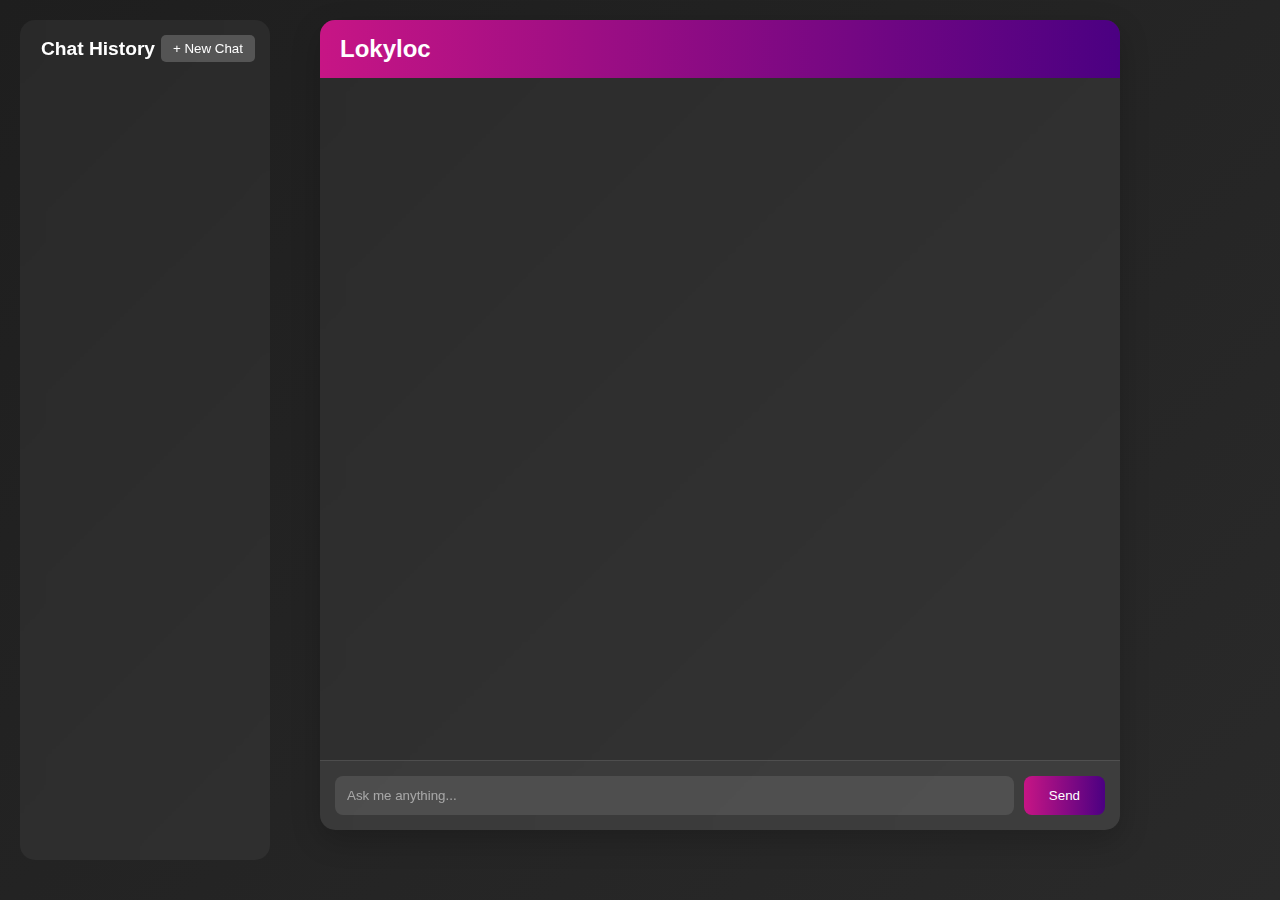
==== frontend/index.html @ 49a90373 "base code" ====
<!DOCTYPE html>
<html lang="en">
<head>
    <meta charset="UTF-8">
    <meta name="viewport" content="width=device-width, initial-scale=1.0">
    <title>Modern AI Chat UI</title>
    <link rel="stylesheet" href="styles.css">
</head>
<body>
    <div class="app-container">
        <div class="sidebar" id="sidebar">
            <div class="sidebar-header">
                <h2>Chat History</h2>
                <button id="new-chat">+ New Chat</button>
            </div>
            <div class="chat-list" id="chat-list">
            </div>
        </div>
        <div class="chat-container">
            <div class="chat-header">
                <h1>Lokyloc</h1>
            </div>
            <div class="chat-history" id="chat-history">
                <!-- Messages will be dynamically added here -->
            </div>
            <div class="input-area">
                <input type="text" id="user-input" placeholder="Ask me anything...">
                <button id="send-button">Send</button>
            </div>
        </div>
    </div>
    <script src="script.js"></script>
</body>
</html>
---- frontend/styles.css ----
* {
    box-sizing: border-box;
    margin: 0;
    padding: 0;
}

body {
    font-family: 'Segoe UI', Tahoma, Geneva, Verdana, sans-serif;
    min-height: 100vh;
    background: linear-gradient(135deg, #1e1e1e, #2a2a2a);
    transition: background 0.3s ease;
    padding: 20px;
}

.app-container {
    display: flex;
    width: 100%;
    max-width: 1200px;
    height: 90vh;
    margin: 0 auto;
    position: relative;
}

.sidebar {
    width: 250px;
    background: rgba(255, 255, 255, 0.05);
    backdrop-filter: blur(10px);
    border-radius: 15px;
    display: flex;
    flex-direction: column;
    padding: 15px;
    color: #fff;
    position: fixed;
    left: 20px;
    top: 20px;
    height: calc(100% - 60px);
    transition: transform 0.3s ease;
    z-index: 10;
    transform: translateY(0);
}

.sidebar.closed {
    transform: translateY(-100%);
}

.sidebar-header {
    display: flex;
    align-items: center;
    justify-content: space-between;
    margin-bottom: 20px;
}

.sidebar-header h2 {
    font-size: 1.2rem;
    flex-grow: 1;
    text-align: center;
}

#new-chat {
    padding: 6px 12px;
    background: rgba(255, 255, 255, 0.2);
    border: none;
    border-radius: 5px;
    color: white;
    cursor: pointer;
    transition: background 0.3s;
}

#new-chat:hover {
    background: rgba(255, 255, 255, 0.3);
}

.chat-list {
    flex: 1;
    overflow-y: auto;
}

.chat-item {
    padding: 10px;
    margin-bottom: 5px;
    background: rgba(255, 255, 255, 0.1);
    border-radius: 5px;
    cursor: pointer;
    transition: background 0.2s;
    position: relative;
    display: flex;
    justify-content: space-between;
    align-items: center;
}

.chat-item:hover {
    background: rgba(255, 255, 255, 0.2);
}

.chat-item .trash-icon {
    display: none;
    font-size: 1rem;
    color: #fff;
    cursor: pointer;
    padding: 0 5px;
}

.chat-item:hover .trash-icon {
    display: block;
}

.chat-item .trash-icon:hover {
    color: #ff4444;
}

#sidebar-toggle {
    position: fixed;
    left: 20px;
    bottom: 20px;
    background: rgba(255, 255, 255, 0.2);
    border: none;
    border-radius: 5px;
    color: white;
    font-size: 1.5rem;
    padding: 5px 10px;
    cursor: pointer;
    transition: opacity 0.3s ease;
    z-index: 11;
    opacity: 0;
}

#sidebar-toggle.sidebar-toggle-visible {
    opacity: 1;
}

#sidebar-toggle:hover {
    background: rgba(255, 255, 255, 0.3);
}

.chat-container {
    flex: 1;
    background: rgba(255, 255, 255, 0.05);
    backdrop-filter: blur(10px);
    border-radius: 15px;
    box-shadow: 0 10px 30px rgba(0, 0, 0, 0.2);
    display: flex;
    flex-direction: column;
    overflow: hidden;
    max-width: 800px;
    margin-left: 280px;
    transition: margin-left 0.3s ease;
}

.chat-container.full-width {
    margin-left: 20px;
}

.chat-header {
    padding: 15px 20px;
    background: linear-gradient(90deg, #c71585, #4b0082);
    color: white;
    display: flex;
    justify-content: space-between;
    align-items: center;
}

.chat-header h1 {
    font-size: 1.5rem;
}

#theme-toggle {
    padding: 8px 15px;
    background: rgba(255, 255, 255, 0.2);
    border: none;
    border-radius: 5px;
    color: white;
    cursor: pointer;
    transition: background 0.3s;
}

#theme-toggle:hover {
    background: rgba(255, 255, 255, 0.3);
}

.chat-history {
    flex: 1;
    padding: 20px;
    overflow-y: auto;
    color: #fff;
}

.message {
    margin-bottom: 15px;
    padding: 12px 18px;
    border-radius: 10px;
    max-width: 70%;
    word-wrap: break-word;
    animation: slideIn 0.2s ease-in-out;
}

.user-message {
    background: #444;
    color: white;
    margin-left: auto;
}

.ai-message {
    background: rgba(255, 255, 255, 0.1);
    color: #fff;
    margin-right: auto;
}

.typing-indicator {
    font-style: italic;
    color: rgba(255, 255, 255, 0.6);
}

.input-area {
    padding: 15px;
    display: flex;
    background: rgba(255, 255, 255, 0.05);
    border-top: 1px solid rgba(255, 255, 255, 0.1);
}

#user-input {
    flex: 1;
    padding: 12px;
    border: none;
    border-radius: 8px;
    background: rgba(255, 255, 255, 0.1);
    color: #fff;
    outline: none;
    transition: background 0.3s;
}

#user-input::placeholder {
    color: rgba(255, 255, 255, 0.5);
}

#send-button {
    padding: 12px 25px;
    margin-left: 10px;
    background: linear-gradient(90deg, #c71585, #4b0082);
    color: white;
    border: none;
    border-radius: 8px;
    cursor: pointer;
    transition: transform 0.2s;
}

#send-button:hover {
    transform: scale(1.05);
}

@keyframes slideIn {
    from {
        opacity: 0;
        transform: translateY(10px);
    }
    to {
        opacity: 1;
        transform: translateY(0);
    }
}
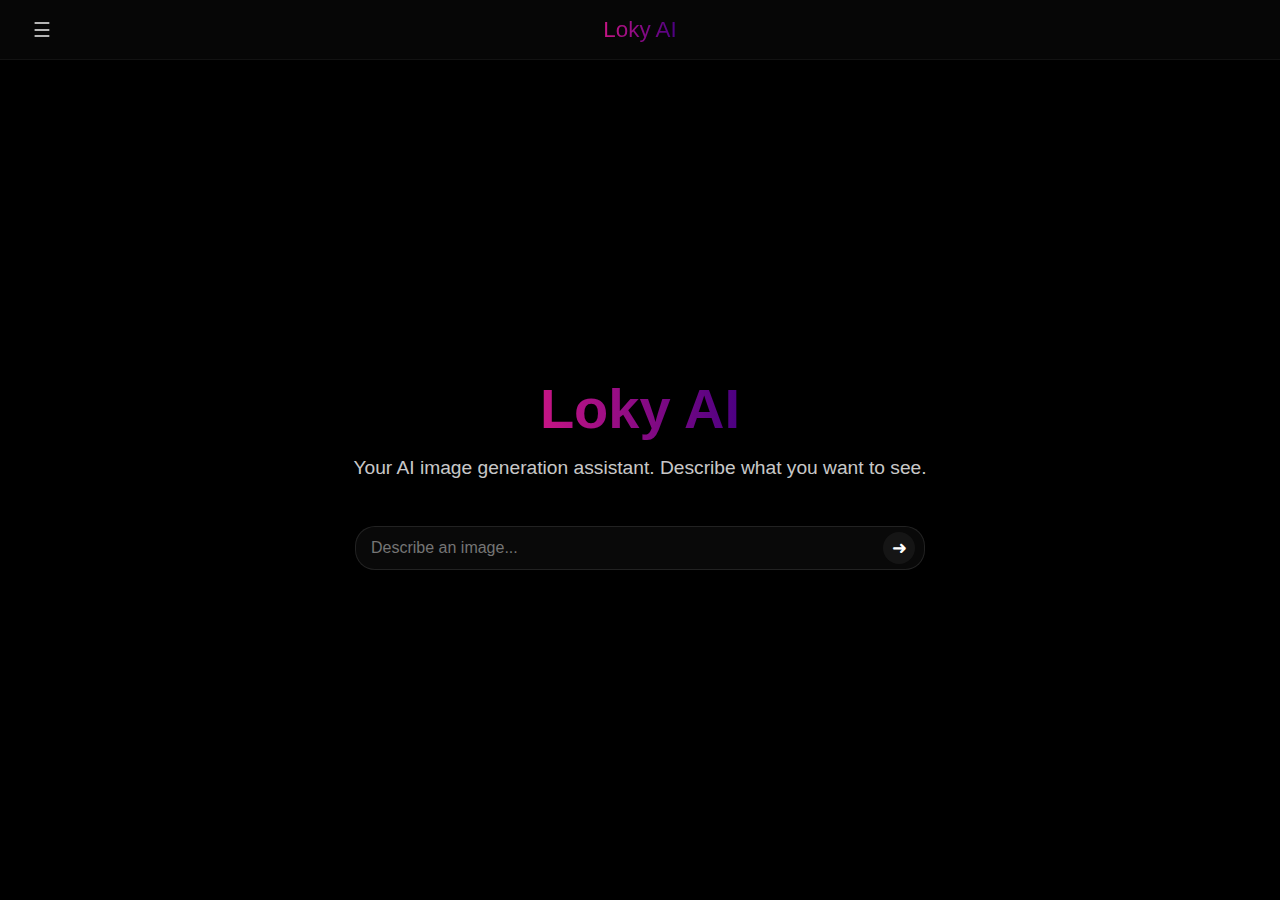
==== commit 5c90551a: "update frontend" ====
--- a/frontend/index.html
+++ b/frontend/index.html
@@ -3,29 +3,40 @@
 <head>
     <meta charset="UTF-8">
     <meta name="viewport" content="width=device-width, initial-scale=1.0">
-    <title>Modern AI Chat UI</title>
+    <title>Loky AI</title>
     <link rel="stylesheet" href="styles.css">
 </head>
 <body>
     <div class="app-container">
-        <div class="sidebar" id="sidebar">
-            <div class="sidebar-header">
-                <h2>Chat History</h2>
-                <button id="new-chat">+ New Chat</button>
+        <div class="top-bar">
+            <button id="history-toggle">☰</button>
+            <h2>Loky AI</h2>
+        </div>
+        
+        <div class="content-area">
+            <div class="sidebar closed" id="sidebar">
+                <div class="sidebar-header">
+                    <h2>Image History</h2>
+                    <button id="new-chat">+ New Chat</button>
+                </div>
+                <div class="chat-list" id="chat-list"></div>
             </div>
-            <div class="chat-list" id="chat-list">
+
+            <div class="start-screen" id="start-screen">
+                <h1>Loky AI</h1>
+                <p>Your AI image generation assistant. Describe what you want to see.</p>
+                <div class="start-input-area">
+                    <input type="text" id="user-input" placeholder="Describe an image...">
+                    <button id="send-button">➜</button>
+                </div>
             </div>
-        </div>
-        <div class="chat-container">
-            <div class="chat-header">
-                <h1>Lokyloc</h1>
-            </div>
-            <div class="chat-history" id="chat-history">
-                <!-- Messages will be dynamically added here -->
-            </div>
-            <div class="input-area">
-                <input type="text" id="user-input" placeholder="Ask me anything...">
-                <button id="send-button">Send</button>
+
+            <div class="chat-container" id="chat-container">
+                <div class="chat-history" id="chat-history"></div>
+                <div class="start-input-area">
+                    <input type="text" id="user-input" placeholder="Describe an image...">
+                    <button id="send-button">➜</button>
+                </div>
             </div>
         </div>
     </div>
--- a/frontend/styles.css
+++ b/frontend/styles.css
@@ -7,254 +7,228 @@
 body {
     font-family: 'Segoe UI', Tahoma, Geneva, Verdana, sans-serif;
     min-height: 100vh;
-    background: linear-gradient(135deg, #1e1e1e, #2a2a2a);
-    transition: background 0.3s ease;
-    padding: 20px;
+    background: #000000;
+    margin: 0;
 }
 
 .app-container {
-    display: flex;
-    width: 100%;
-    max-width: 1200px;
-    height: 90vh;
-    margin: 0 auto;
+    width: 100vw;
+    height: 100vh;
+    display: flex;
+    flex-direction: column;
+}
+
+.top-bar {
+    padding: 15px 25px;
+    background: rgba(20, 20, 20, 0.3);
+    backdrop-filter: blur(10px);
+    color: white;
+    display: flex;
+    align-items: center;
+    border-bottom: 1px solid rgba(255, 255, 255, 0.05);
+    height: 60px;
+    position: relative;
+}
+
+.top-bar h2 {
+    position: absolute;
+    left: 50%;
+    transform: translateX(-50%);
+    font-size: 1.4rem;
+    font-weight: 500;
+    background: linear-gradient(90deg, #c71585, #4b0082);
+    background-clip: text;
+    -webkit-background-clip: text;
+    -webkit-text-fill-color: transparent;
+}
+
+#history-toggle {
+    padding: 8px;
+    border: none;
+    color: rgba(255, 255, 255, 0.7);
+    cursor: pointer;
+    font-size: 20px;
+    background: transparent;
+    z-index: 1;
+}
+
+#history-toggle:hover {
+    color: rgba(255, 255, 255, 1);
+}
+
+.content-area {
+    display: flex;
+    flex: 1;
     position: relative;
 }
 
 .sidebar {
     width: 250px;
+    background: rgba(10, 10, 10, 0.7);
+    backdrop-filter: blur(10px);
+    padding: 15px;
+    color: #fff;
+    transition: width 0.3s ease, padding 0.3s ease;
+    overflow-y: auto;
+}
+
+.sidebar.closed {
+    width: 0;
+    padding: 0;
+    overflow: hidden;
+}
+
+.start-screen {
+    flex: 1;
+    display: flex;
+    flex-direction: column;
+    justify-content: center;
+    align-items: center;
+    color: #fff;
+    padding: 2rem;
+    text-align: center;
+}
+
+.start-screen h1 {
+    font-size: 3.5rem;
+    margin-bottom: 1rem;
+    background: linear-gradient(90deg, #c71585, #4b0082);
+    background-clip: text;
+    -webkit-background-clip: text;
+    -webkit-text-fill-color: transparent;
+}
+
+.start-screen p {
+    font-size: 1.2rem;
+    margin-bottom: 2rem;
+    max-width: 600px;
+    color: rgba(255, 255, 255, 0.8);
+}
+
+.start-input-area {
+    width: 100%;
+    max-width: 600px;
+    display: flex;
+    position: relative;
+    margin: 0 auto;
+    padding: 15px;
+}
+
+.chat-container {
+    display: none;
+    flex: 1;
+    flex-direction: column;
+    background: #000000;
+}
+
+.chat-container .start-input-area {
+    position: fixed;
+    bottom: 0;
+    left: 50%;
+    transform: translateX(-50%);
+    background: rgba(10, 10, 10, 0.7);
+    backdrop-filter: blur(10px);
+}
+
+.chat-history {
+    flex: 1;
+    padding: 20px;
+    padding-bottom: 100px;
+    overflow-y: auto;
+    scroll-behavior: smooth;
+}
+
+#user-input {
+    width: 100%;
+    padding: 12px 40px 12px 15px;
+    border: 1px solid rgba(255, 255, 255, 0.1);
+    border-radius: 20px;
+    background: rgba(30, 30, 30, 0.3);
+    color: #fff;
+    font-size: 16px;
+}
+
+#send-button {
+    position: absolute;
+    right: 25px;
+    top: 50%;
+    transform: translateY(-50%);
     background: rgba(255, 255, 255, 0.05);
-    backdrop-filter: blur(10px);
-    border-radius: 15px;
-    display: flex;
-    flex-direction: column;
-    padding: 15px;
-    color: #fff;
-    position: fixed;
-    left: 20px;
-    top: 20px;
-    height: calc(100% - 60px);
-    transition: transform 0.3s ease;
-    z-index: 10;
-    transform: translateY(0);
-}
-
-.sidebar.closed {
-    transform: translateY(-100%);
-}
-
-.sidebar-header {
-    display: flex;
-    align-items: center;
-    justify-content: space-between;
-    margin-bottom: 20px;
-}
-
-.sidebar-header h2 {
-    font-size: 1.2rem;
-    flex-grow: 1;
-    text-align: center;
-}
-
-#new-chat {
-    padding: 6px 12px;
-    background: rgba(255, 255, 255, 0.2);
     border: none;
-    border-radius: 5px;
-    color: white;
+    color: #fff;
     cursor: pointer;
-    transition: background 0.3s;
-}
-
-#new-chat:hover {
-    background: rgba(255, 255, 255, 0.3);
-}
-
-.chat-list {
-    flex: 1;
-    overflow-y: auto;
-}
-
-.chat-item {
-    padding: 10px;
-    margin-bottom: 5px;
+    width: 32px;
+    height: 32px;
+    border-radius: 50%;
+    display: flex;
+    align-items: center;
+    justify-content: center;
+    font-size: 18px;
+}
+
+#send-button:hover {
     background: rgba(255, 255, 255, 0.1);
-    border-radius: 5px;
-    cursor: pointer;
-    transition: background 0.2s;
-    position: relative;
-    display: flex;
-    justify-content: space-between;
-    align-items: center;
-}
-
-.chat-item:hover {
-    background: rgba(255, 255, 255, 0.2);
-}
-
-.chat-item .trash-icon {
-    display: none;
-    font-size: 1rem;
-    color: #fff;
-    cursor: pointer;
-    padding: 0 5px;
-}
-
-.chat-item:hover .trash-icon {
-    display: block;
-}
-
-.chat-item .trash-icon:hover {
-    color: #ff4444;
-}
-
-#sidebar-toggle {
-    position: fixed;
-    left: 20px;
-    bottom: 20px;
-    background: rgba(255, 255, 255, 0.2);
-    border: none;
-    border-radius: 5px;
-    color: white;
-    font-size: 1.5rem;
-    padding: 5px 10px;
-    cursor: pointer;
-    transition: opacity 0.3s ease;
-    z-index: 11;
-    opacity: 0;
-}
-
-#sidebar-toggle.sidebar-toggle-visible {
-    opacity: 1;
-}
-
-#sidebar-toggle:hover {
-    background: rgba(255, 255, 255, 0.3);
-}
-
-.chat-container {
-    flex: 1;
-    background: rgba(255, 255, 255, 0.05);
-    backdrop-filter: blur(10px);
-    border-radius: 15px;
-    box-shadow: 0 10px 30px rgba(0, 0, 0, 0.2);
-    display: flex;
-    flex-direction: column;
-    overflow: hidden;
-    max-width: 800px;
-    margin-left: 280px;
-    transition: margin-left 0.3s ease;
-}
-
-.chat-container.full-width {
-    margin-left: 20px;
-}
-
-.chat-header {
-    padding: 15px 20px;
-    background: linear-gradient(90deg, #c71585, #4b0082);
-    color: white;
-    display: flex;
-    justify-content: space-between;
-    align-items: center;
-}
-
-.chat-header h1 {
-    font-size: 1.5rem;
-}
-
-#theme-toggle {
-    padding: 8px 15px;
-    background: rgba(255, 255, 255, 0.2);
-    border: none;
-    border-radius: 5px;
-    color: white;
-    cursor: pointer;
-    transition: background 0.3s;
-}
-
-#theme-toggle:hover {
-    background: rgba(255, 255, 255, 0.3);
-}
-
-.chat-history {
-    flex: 1;
-    padding: 20px;
-    overflow-y: auto;
-    color: #fff;
 }
 
 .message {
     margin-bottom: 15px;
-    padding: 12px 18px;
-    border-radius: 10px;
-    max-width: 70%;
-    word-wrap: break-word;
-    animation: slideIn 0.2s ease-in-out;
+    padding: 12px;
+    border-radius: 12px;
+    max-width: 80%;
+    transition: opacity 0.3s ease;
 }
 
 .user-message {
-    background: #444;
+    background: #2a2a2a;
     color: white;
     margin-left: auto;
+    font-size: 14px;
 }
 
 .ai-message {
-    background: rgba(255, 255, 255, 0.1);
-    color: #fff;
     margin-right: auto;
-}
-
-.typing-indicator {
-    font-style: italic;
-    color: rgba(255, 255, 255, 0.6);
-}
-
-.input-area {
+    background: transparent;
+}
+
+.ai-message img {
+    width: 100%;
+    border-radius: 12px;
+    box-shadow: 0 4px 15px rgba(0, 0, 0, 0.2);
+    transition: transform 0.3s ease;
+}
+
+.ai-message img:hover {
+    transform: scale(1.02);
+}
+
+.loading-message {
+    display: flex;
+    align-items: center;
+    justify-content: center;
+    padding: 20px;
+    background: rgba(255, 255, 255, 0.05);
+    border-radius: 12px;
+    color: #fff;
+}
+
+.loading-spinner {
+    width: 40px;
+    height: 40px;
+    border: 3px solid rgba(255, 255, 255, 0.1);
+    border-radius: 50%;
+    border-top-color: #c71585;
+    animation: spin 1s linear infinite;
+}
+
+@keyframes spin {
+    to {
+        transform: rotate(360deg);
+    }
+}
+
+.error-message {
+    background: rgba(255, 0, 0, 0.1);
+    color: #ff4444;
+    text-align: center;
     padding: 15px;
-    display: flex;
-    background: rgba(255, 255, 255, 0.05);
-    border-top: 1px solid rgba(255, 255, 255, 0.1);
-}
-
-#user-input {
-    flex: 1;
-    padding: 12px;
-    border: none;
-    border-radius: 8px;
-    background: rgba(255, 255, 255, 0.1);
-    color: #fff;
-    outline: none;
-    transition: background 0.3s;
-}
-
-#user-input::placeholder {
-    color: rgba(255, 255, 255, 0.5);
-}
-
-#send-button {
-    padding: 12px 25px;
-    margin-left: 10px;
-    background: linear-gradient(90deg, #c71585, #4b0082);
-    color: white;
-    border: none;
-    border-radius: 8px;
-    cursor: pointer;
-    transition: transform 0.2s;
-}
-
-#send-button:hover {
-    transform: scale(1.05);
-}
-
-@keyframes slideIn {
-    from {
-        opacity: 0;
-        transform: translateY(10px);
-    }
-    to {
-        opacity: 1;
-        transform: translateY(0);
-    }
-}
-
+}
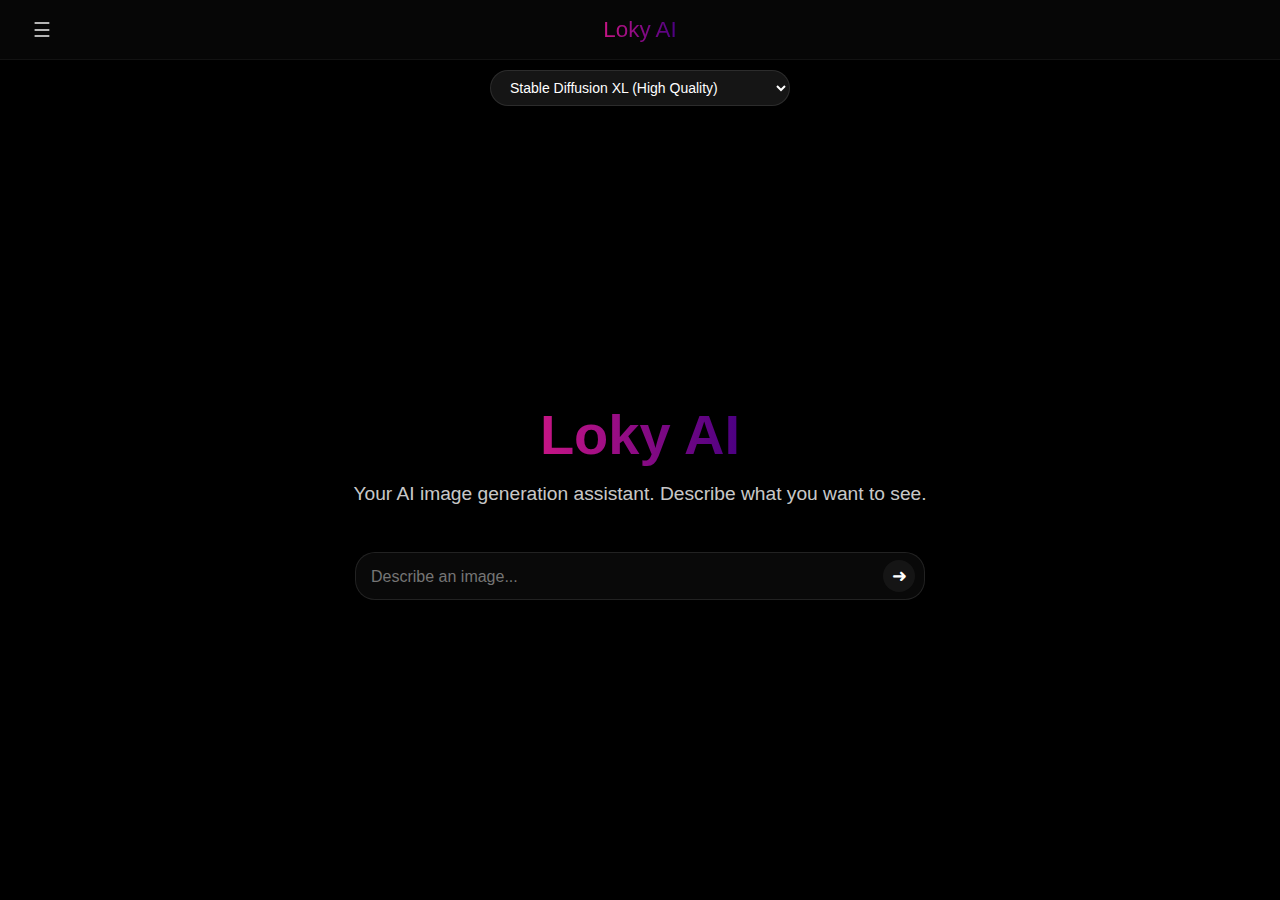
==== commit 4c921632: "adding model option and improve ui" ====
--- a/frontend/index.html
+++ b/frontend/index.html
@@ -22,20 +22,30 @@
                 <div class="chat-list" id="chat-list"></div>
             </div>
 
-            <div class="start-screen" id="start-screen">
-                <h1>Loky AI</h1>
-                <p>Your AI image generation assistant. Describe what you want to see.</p>
-                <div class="start-input-area">
-                    <input type="text" id="user-input" placeholder="Describe an image...">
-                    <button id="send-button">➜</button>
+            <div class="main-content">
+                <!-- Moved model selector inside main-content -->
+                <div class="model-selector-container">
+                    <select id="model-selector" class="model-selector">
+                        <option value="stabilityai/stable-diffusion-xl-base-1.0">Stable Diffusion XL (High Quality)</option>
+                        <option value="SG161222/Realistic_Vision_V5.1_noVAE">Realistic Vision (Faster)</option>
+                    </select>
                 </div>
-            </div>
+                
+                <div class="start-screen" id="start-screen">
+                    <h1>Loky AI</h1>
+                    <p>Your AI image generation assistant. Describe what you want to see.</p>
+                    <div class="start-input-area">
+                        <textarea id="user-input" placeholder="Describe an image..." rows="1"></textarea>
+                        <button id="send-button">➜</button>
+                    </div>
+                </div>
 
-            <div class="chat-container" id="chat-container">
-                <div class="chat-history" id="chat-history"></div>
-                <div class="start-input-area">
-                    <input type="text" id="user-input" placeholder="Describe an image...">
-                    <button id="send-button">➜</button>
+                <div class="chat-container" id="chat-container">
+                    <div class="chat-history" id="chat-history"></div>
+                    <div class="start-input-area">
+                        <textarea id="user-input" placeholder="Describe an image..." rows="1"></textarea>
+                        <button id="send-button">➜</button>
+                    </div>
                 </div>
             </div>
         </div>
--- a/frontend/styles.css
+++ b/frontend/styles.css
@@ -28,6 +28,7 @@
     border-bottom: 1px solid rgba(255, 255, 255, 0.05);
     height: 60px;
     position: relative;
+    z-index: 10;
 }
 
 .top-bar h2 {
@@ -56,28 +57,147 @@
     color: rgba(255, 255, 255, 1);
 }
 
+.model-selector-container {
+    display: flex;
+    justify-content: center;
+    padding: 10px 15px;
+    background: #000000;
+    backdrop-filter: blur(10px);
+    z-index: 2;
+}
+
+.model-selector {
+    background: rgba(30, 30, 30, 0.7);
+    color: white;
+    border: 1px solid rgba(255, 255, 255, 0.1);
+    border-radius: 20px;
+    padding: 8px 15px;
+    font-size: 14px;
+    width: 300px;
+    cursor: pointer;
+    outline: none;
+    transition: all 0.3s ease;
+}
+
+.model-selector:hover {
+    background: rgba(40, 40, 40, 0.8);
+    border-color: rgba(255, 255, 255, 0.2);
+}
+
+.model-selector option {
+    background: #1a1a1a;
+    color: white;
+    padding: 8px;
+}
+
 .content-area {
     display: flex;
     flex: 1;
     position: relative;
-}
-
+    overflow: hidden;
+    height: calc(100vh - 60px); /* Subtract top bar height */
+}
+
+/* Updated sidebar styles */
 .sidebar {
-    width: 250px;
-    background: rgba(10, 10, 10, 0.7);
+    width: 280px;
+    background: rgba(15, 15, 15, 0.8);
     backdrop-filter: blur(10px);
-    padding: 15px;
     color: #fff;
-    transition: width 0.3s ease, padding 0.3s ease;
+    transition: transform 0.3s ease;
     overflow-y: auto;
+    height: 100%;
+    position: fixed; /* Changed from absolute to fixed */
+    top: 60px; /* Height of the top bar */
+    left: 0;
+    bottom: 0;
+    z-index: 5;
+    box-shadow: 5px 0 15px rgba(0, 0, 0, 0.5);
+    border-right: 1px solid rgba(255, 255, 255, 0.05);
+    transform: translateX(0); /* Default state (sidebar open) */
 }
 
 .sidebar.closed {
-    width: 0;
-    padding: 0;
-    overflow: hidden;
-}
-
+    transform: translateX(-100%);
+}
+
+.sidebar-header {
+    padding: 20px;
+    border-bottom: 1px solid rgba(255, 255, 255, 0.05);
+    display: flex;
+    justify-content: space-between;
+    align-items: center;
+}
+
+.sidebar-header h2 {
+    font-size: 1.2rem;
+    font-weight: 500;
+    color: rgba(255, 255, 255, 0.9);
+}
+
+/* Improved new chat button */
+#new-chat {
+    background: linear-gradient(90deg, rgba(199, 21, 133, 0.7), rgba(75, 0, 130, 0.7));
+    color: white;
+    border: none;
+    padding: 8px 12px;
+    border-radius: 20px;
+    font-size: 13px;
+    cursor: pointer;
+    transition: all 0.3s ease;
+    backdrop-filter: blur(5px);
+}
+
+#new-chat:hover {
+    background: linear-gradient(90deg, rgba(199, 21, 133, 0.9), rgba(75, 0, 130, 0.9));
+    transform: translateY(-1px);
+}
+
+.chat-list {
+    padding: 10px;
+}
+
+/* Add chat item styling */
+.chat-item {
+    padding: 12px 15px;
+    margin: 5px 0;
+    border-radius: 8px;
+    background: rgba(255, 255, 255, 0.05);
+    cursor: pointer;
+    transition: all 0.2s ease;
+    display: flex;
+    justify-content: space-between;
+    align-items: center;
+}
+
+.chat-item:hover {
+    background: rgba(255, 255, 255, 0.1);
+}
+
+.trash-icon {
+    opacity: 0.5;
+    transition: opacity 0.2s ease;
+}
+
+.chat-item:hover .trash-icon {
+    opacity: 1;
+}
+
+/* Main content area */
+.main-content {
+    flex: 1;
+    margin-left: 0;
+    transition: margin-left 0.3s ease;
+    width: 100%;
+    position: relative;
+    display: flex;
+    flex-direction: column;
+}
+
+/* Add this class to shift content when sidebar is open */
+.main-content.shifted {
+    margin-left: 280px; /* Same as sidebar width */
+}
 .start-screen {
     flex: 1;
     display: flex;
@@ -87,6 +207,7 @@
     color: #fff;
     padding: 2rem;
     text-align: center;
+    height: 100%;
 }
 
 .start-screen h1 {
@@ -119,6 +240,7 @@
     flex: 1;
     flex-direction: column;
     background: #000000;
+    height: 100%;
 }
 
 .chat-container .start-input-area {
@@ -126,16 +248,27 @@
     bottom: 0;
     left: 50%;
     transform: translateX(-50%);
-    background: rgba(10, 10, 10, 0.7);
-    backdrop-filter: blur(10px);
-}
-
+    background: transparent;
+    padding: 25px 15px;
+    width: 100%;
+    max-width: 600px;
+    z-index: 4;
+    transition: left 0.3s ease; /* Add transition to match sidebar */
+}
+.main-content.shifted .chat-container .start-input-area {
+    left: calc(50% + 140px); /* Half of sidebar width (280px ÷ 2 = 140px) */
+}
 .chat-history {
     flex: 1;
     padding: 20px;
-    padding-bottom: 100px;
+    padding-bottom: 180px; /* Increased from 120px to 180px for more space */
     overflow-y: auto;
     scroll-behavior: smooth;
+}
+
+/* Add more bottom margin to the last message in the chat */
+.chat-history .message:last-child {
+    margin-bottom: 60px; /* Add extra space after the last message */
 }
 
 #user-input {
@@ -146,6 +279,17 @@
     background: rgba(30, 30, 30, 0.3);
     color: #fff;
     font-size: 16px;
+    resize: none; /* Prevent manual resizing */
+    overflow-y: hidden; /* Hide scrollbar */
+    line-height: 1.5;
+    font-family: inherit; /* Use the same font as the rest of the app */
+    min-height: 45px; /* Minimum height */
+    max-height: 150px; /* Maximum height before scrolling */
+}
+
+#user-input:focus {
+    outline: none;
+    border-color: rgba(255, 255, 255, 0.2);
 }
 
 #send-button {
@@ -179,19 +323,22 @@
 }
 
 .user-message {
-    background: #2a2a2a;
+    background: rgba(30, 30, 30, 0.3);
     color: white;
     margin-left: auto;
-    font-size: 14px;
+    font-size: 16px;
+    font-family: inherit;
 }
 
 .ai-message {
     margin-right: auto;
     background: transparent;
+    margin-bottom: 40px; /* Increased from 15px (default for .message) */
 }
 
 .ai-message img {
-    width: 100%;
+    max-width: 400px; 
+    max-height: 400px;
     border-radius: 12px;
     box-shadow: 0 4px 15px rgba(0, 0, 0, 0.2);
     transition: transform 0.3s ease;
@@ -202,6 +349,8 @@
 }
 
 .loading-message {
+    width: 400px;
+    height: 300px;
     display: flex;
     align-items: center;
     justify-content: center;
@@ -232,3 +381,52 @@
     text-align: center;
     padding: 15px;
 }
+
+/* Modern scrollbar styling */
+::-webkit-scrollbar {
+    width: 8px;
+    height: 8px;
+}
+
+::-webkit-scrollbar-track {
+    background: rgba(20, 20, 20, 0.1);
+    border-radius: 10px;
+}
+
+::-webkit-scrollbar-thumb {
+    background: linear-gradient(180deg, rgba(199, 21, 133, 0.5), rgba(75, 0, 130, 0.5));
+    border-radius: 10px;
+    transition: all 0.3s ease;
+}
+
+::-webkit-scrollbar-thumb:hover {
+    background: linear-gradient(180deg, rgba(199, 21, 133, 0.8), rgba(75, 0, 130, 0.8));
+}
+
+/* Firefox scrollbar styling */
+* {
+    scrollbar-width: thin;
+    scrollbar-color: rgba(199, 21, 133, 0.5) rgba(20, 20, 20, 0.1);
+}
+
+/* Specific styling for the sidebar scrollbar */
+.sidebar::-webkit-scrollbar {
+    width: 6px;
+}
+
+.sidebar::-webkit-scrollbar-thumb {
+    background: rgba(255, 255, 255, 0.2);
+}
+
+.sidebar::-webkit-scrollbar-thumb:hover {
+    background: rgba(255, 255, 255, 0.3);
+}
+
+/* Specific styling for the chat history scrollbar */
+.chat-history::-webkit-scrollbar {
+    width: 6px;
+}
+
+.chat-history::-webkit-scrollbar-track {
+    background: transparent;
+}
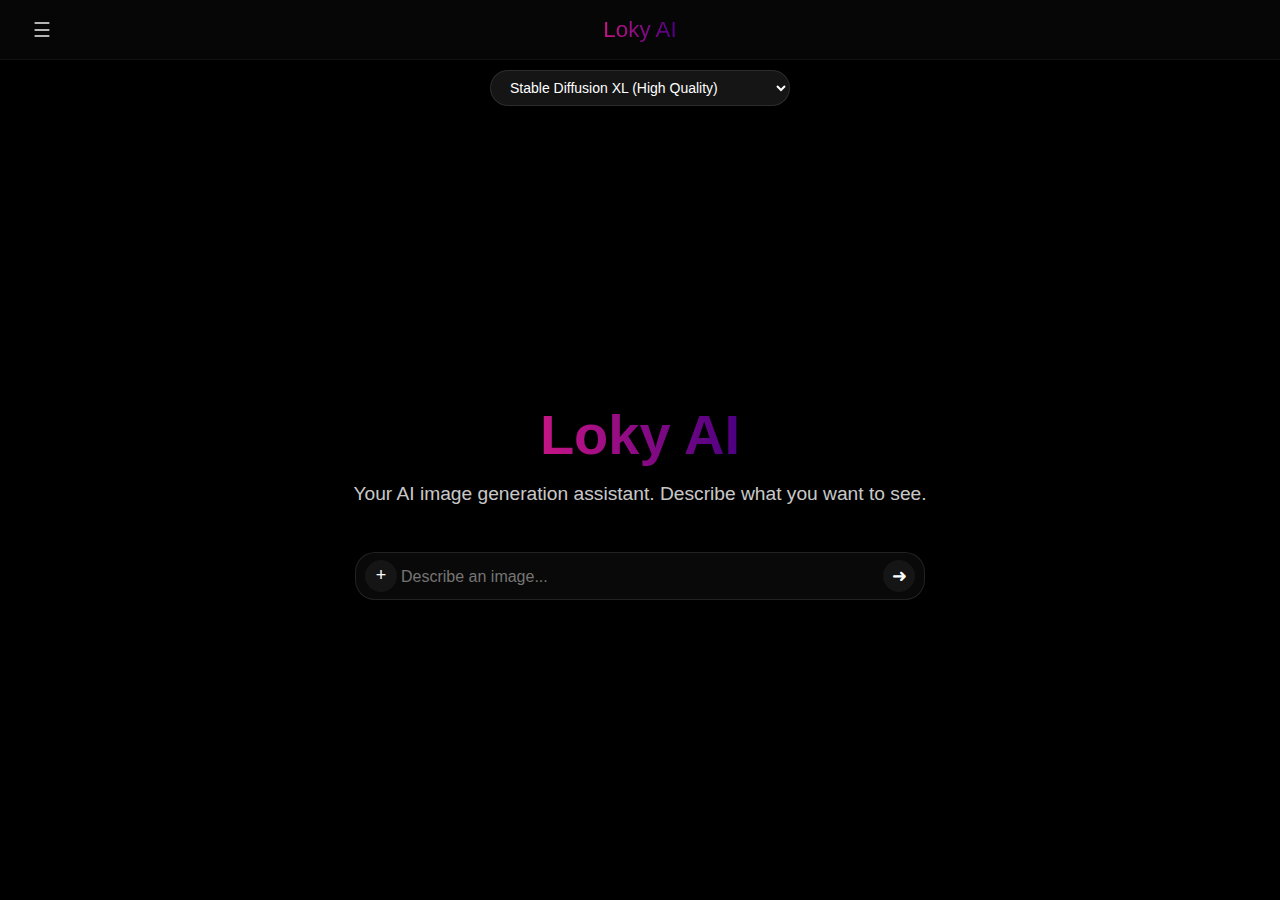
==== commit 2cc7d4bb: "adding new model and image2image option" ====
--- a/frontend/index.html
+++ b/frontend/index.html
@@ -28,6 +28,7 @@
                     <select id="model-selector" class="model-selector">
                         <option value="stabilityai/stable-diffusion-xl-base-1.0">Stable Diffusion XL (High Quality)</option>
                         <option value="SG161222/Realistic_Vision_V5.1_noVAE">Realistic Vision (Faster)</option>
+                        <option value="nitrosocke/Ghibli-Diffusion">Studio Ghibli Style</option>
                     </select>
                 </div>
                 
@@ -35,17 +36,21 @@
                     <h1>Loky AI</h1>
                     <p>Your AI image generation assistant. Describe what you want to see.</p>
                     <div class="start-input-area">
+                        <button id="upload-button" class="upload-button">+</button>
                         <textarea id="user-input" placeholder="Describe an image..." rows="1"></textarea>
                         <button id="send-button">➜</button>
                     </div>
+                    <input type="file" id="image-upload" accept="image/*" style="display: none;">
                 </div>
 
                 <div class="chat-container" id="chat-container">
                     <div class="chat-history" id="chat-history"></div>
                     <div class="start-input-area">
+                        <button id="upload-button-chat" class="upload-button">+</button>
                         <textarea id="user-input" placeholder="Describe an image..." rows="1"></textarea>
                         <button id="send-button">➜</button>
                     </div>
+                    <input type="file" id="image-upload-chat" accept="image/*" style="display: none;">
                 </div>
             </div>
         </div>
--- a/frontend/styles.css
+++ b/frontend/styles.css
@@ -314,6 +314,35 @@
     background: rgba(255, 255, 255, 0.1);
 }
 
+/* New upload button styles */
+.upload-button {
+    position: absolute;
+    left: 25px;
+    top: 50%;
+    transform: translateY(-50%);
+    background: rgba(255, 255, 255, 0.05);
+    border: none;
+    color: #fff;
+    cursor: pointer;
+    width: 32px;
+    height: 32px;
+    border-radius: 50%;
+    display: flex;
+    align-items: center;
+    justify-content: center;
+    font-size: 18px;
+    z-index: 5;
+}
+
+.upload-button:hover {
+    background: rgba(255, 255, 255, 0.1);
+}
+
+/* Adjust textarea padding to make room for upload button */
+.start-input-area #user-input {
+    padding-left: 45px;
+}
+
 .message {
     margin-bottom: 15px;
     padding: 12px;
@@ -382,6 +411,26 @@
     padding: 15px;
 }
 
+/* User message with image */
+.user-message-with-image {
+    display: flex;
+    flex-direction: column;
+    background: rgba(30, 30, 30, 0.3);
+    color: white;
+    margin-left: auto;
+    font-size: 16px;
+    font-family: inherit;
+}
+
+.user-message-with-image img {
+    max-width: 200px;
+    max-height: 200px;
+    border-radius: 8px;
+    margin-top: 10px;
+    align-self: flex-end;
+}
+
+
 /* Modern scrollbar styling */
 ::-webkit-scrollbar {
     width: 8px;
